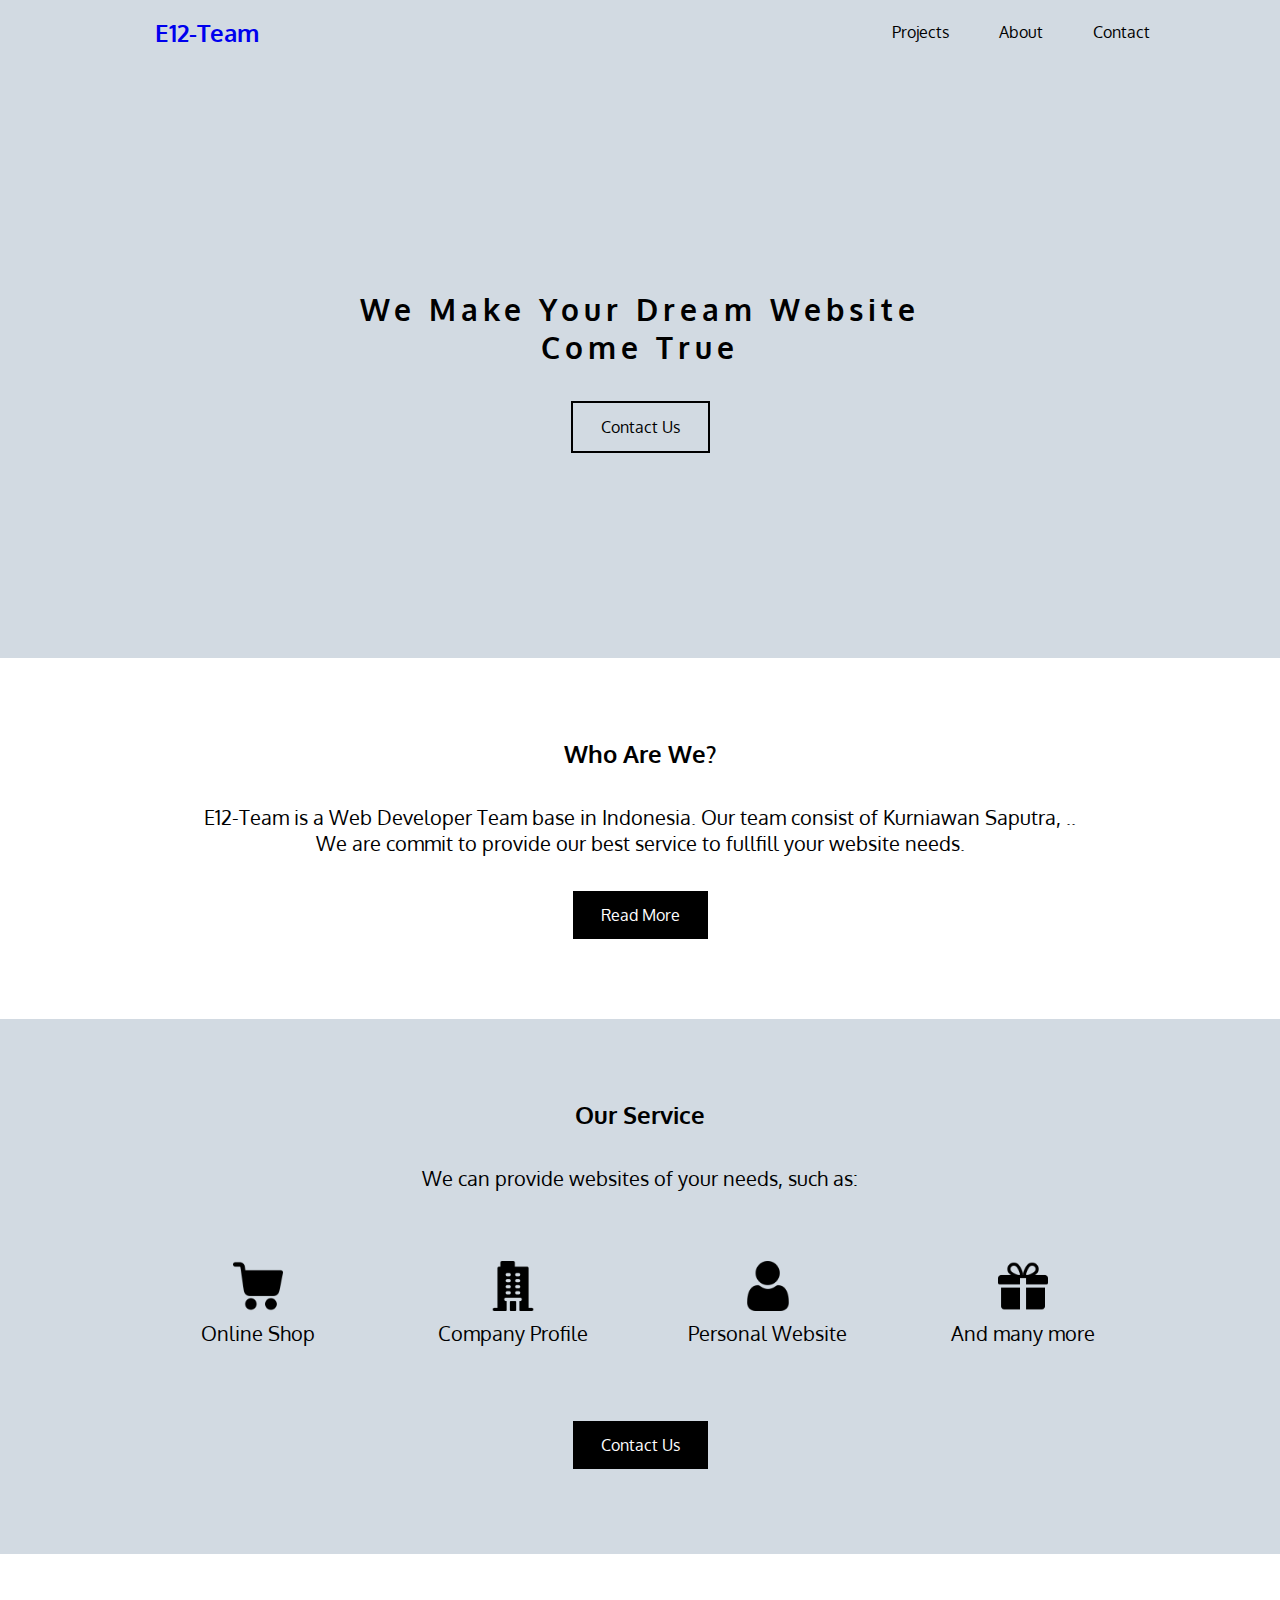
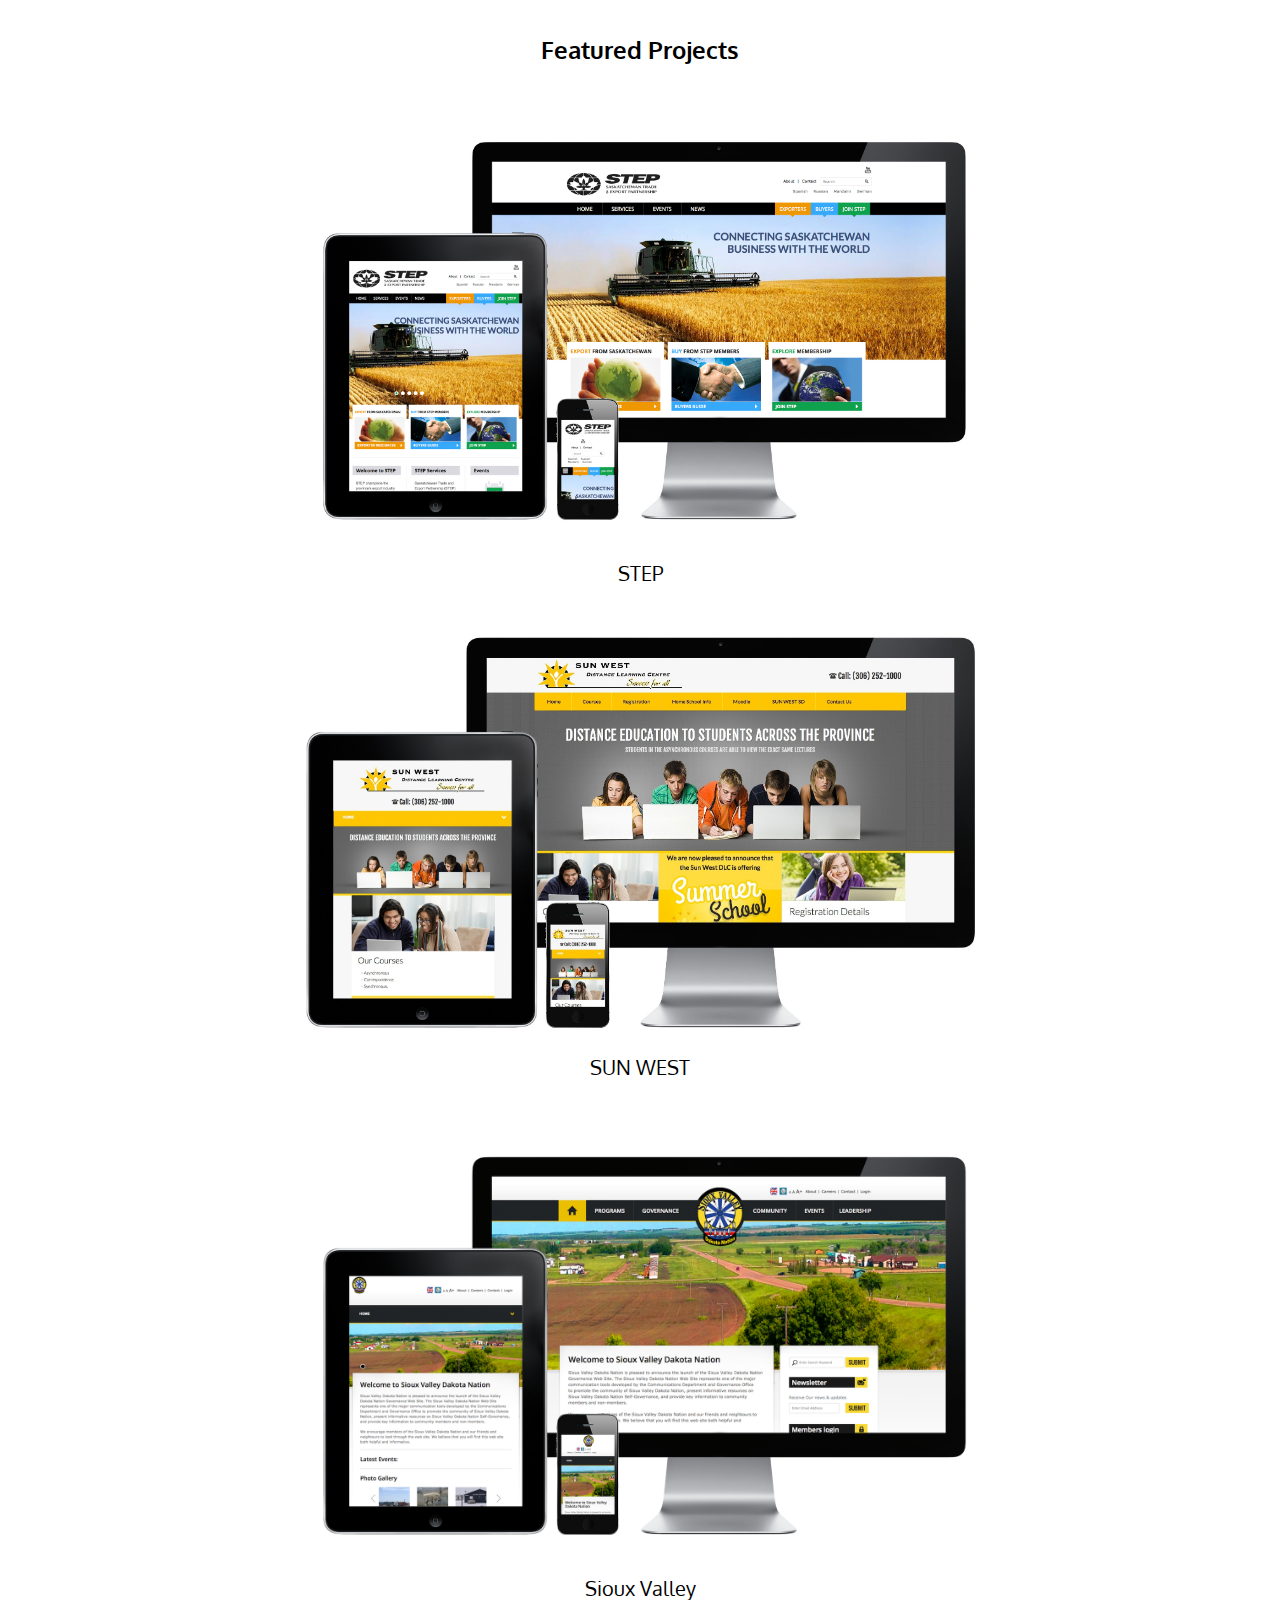
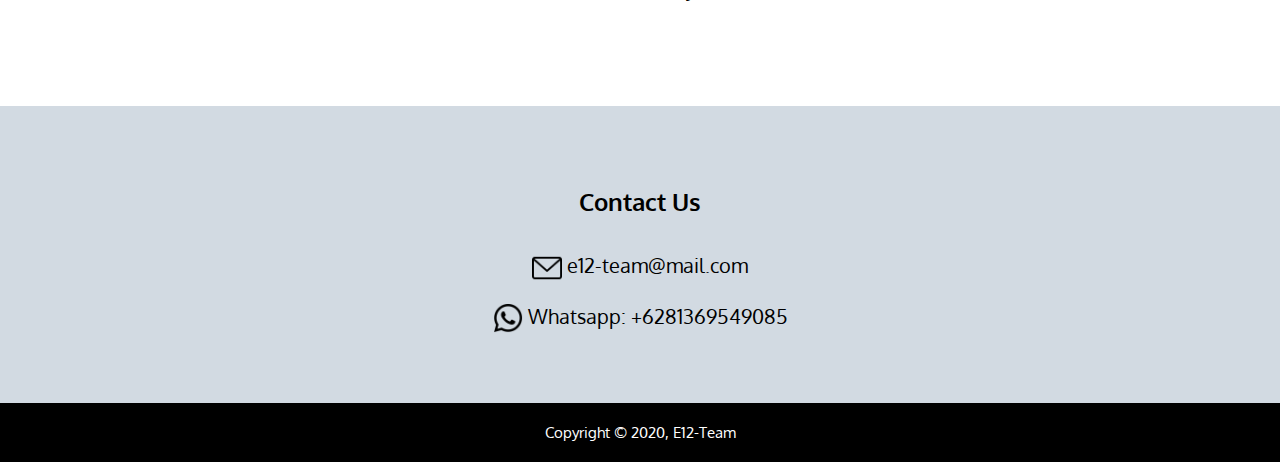
==== index.html @ aab01b85 "menambahkan file" ====
<!DOCTYPE html>
<html lang="en">

<head>
    <meta charset="UTF-8">
    <meta name="viewport" content="width=device-width, initial-scale=1.0">
    <title>Document</title>
    <link rel="stylesheet" href="style.css">
</head>

<body>
    <header>
        <div class="container">
            <div class="header-left">
                <a href="index.html">E12-Team</a>
            </div>
            <div class="header-right">
                <a href="#project">Projects</a>
                <a href="about.html">About</a>
                <a href="#contact">Contact</a>
            </div>
        </div>
    </header>

    <main>
        <div class="top-wrapper">
            <div class="container">
                <h1>We Make Your Dream Website
                    <br>
                    Come True
                </h1>
                <a href="#contact"><button type="button" class="btn contact">Contact Us</button></a>
            </div>
        </div>

        <div class="main-wrapper">
            <div class="container">
                <div class="heading">
                    <h2>Who Are We?</h2>
                </div>
                <p>E12-Team is a Web Developer Team base in Indonesia. Our team consist of Kurniawan Saputra, ..</p>
                <p>We are commit to provide our best service to fullfill your website needs.</p>
                <a href="about.html"><button type="button" class="btn-more more">Read More</button></a>
            </div>
        </div>

        <div class="secondary-wrapper">
            <div class="container">
                <div class="heading">
                    <h2>Our Service</h2>
                </div>
                <p>We can provide websites of your needs, such as:</p>
                <div class="services">
                    <div class="service">
                        <div class="service-img">
                            <img src="images/shopping-cart.png" alt="">
                        </div>
                        <p class="name">Online Shop</p>
                    </div>

                    <div class="service">
                        <div class="service-img">
                            <img src="images/company.png" alt="">
                        </div>
                        <p class=" name">Company Profile</p>
                    </div>


                    <div class="service">
                        <div class="service-img">
                            <img src="images/user (2).png" alt="">
                        </div>
                        <p class="name">Personal Website</p>
                    </div>

                    <div class="service">
                        <div class="service-img">
                            <img src="images/gift.png" alt="">
                        </div>
                        <p class="name">And many more</p>
                    </div>
                </div>
                <a href="#contact"><button type="button" class="btn-more more">Contact Us</button></a>
            </div>
        </div>

        <div class="bottom-wrapper" id="project">
            <div class="container">
                <div class="heading">
                    <h2>Featured Projects</h2>
                </div>
                <div class="projects">
                    <div class="project">
                        <div class="project-img">
                            <img src="images/STEP2.jpg" alt="">
                        </div>
                        <p class="project-name">STEP</p>
                    </div>

                    <div class="project">
                        <div class="project-img">
                            <img src="images/sunwest.jpg" alt="">
                        </div>
                        <p class="project-name">SUN WEST</p>
                    </div>

                    <div class="project">
                        <div class="project-img">
                            <img src="images/svdn.png" alt="">
                        </div>
                        <p class="project-name">Sioux Valley</p>
                    </div>
                </div>
            </div>
        </div>
        <div class="contact-wrapper" id="contact">
            <div class="container">
                <div class="heading">
                    <h2>Contact Us</h2>
                </div>
                <div class="contact-us">
                    <p><img src="images/envelope.png" alt="" width="30" height="30" style="vertical-align:middle">
                        e12-team@mail.com</p>
                    <br>
                    <p><img src="images/whatsapp.png" alt="" width="30" height="30" style="vertical-align:middle">
                        Whatsapp: +6281369549085</p>
                </div>
            </div>
        </div>

    </main>

    <footer>
        <p class="text-footer">Copyright &#169; 2020, E12-Team</p>
    </footer>
</body>

</html>
---- style.css ----
@import url("https://fonts.googleapis.com/css?family=Oxygen&display=swap");

* {
    margin: 0px;
    font-family: 'Oxygen';
}

a {
    text-decoration: none;
}

.container {
    width: 1020px;
    margin: 0 auto;
}

header {
    height: 65px;
    width: 100%;
    background-color: #d2dae2;
    position: fixed;
    top: 0px;
    z-index: 10;
}

.header-left {
    line-height: 65px;
    padding: 0 25px;
    color: black;
    font-size: 24px;
    font-weight: bolder;
    float: left;
}


.header-right {
    float: right;
    margin-right: -25px;
}

.header-right a:hover {
    background-color: white;
}

.header-right a {
    line-height: 65px;
    padding: 0 25px;
    color: black;
    display: block;
    float: left;
    transition: all 0.5s;
}

.top-wrapper {
    width: 100%;
    padding: 290px 0 100px 0;
    background-color: #d2dae2;
    background-size: cover;
    color: black;
    text-align: center;
    height: 268px;
}

.top-wrapper h1 {
    font-size: 30px;
    letter-spacing: 5px;
    margin-bottom: 35px;
    font-weight: bolder;
}

.btn {
    border: 2px solid black;
    background-color: #d2dae2;
    color: black;
    padding: 14px 28px;
    font-size: 16px;
    cursor: pointer;
}

.contact {
    border-color: black;
    color: black;
}

.contact:hover {
    background-color: black;
    color: #d2dae2;
}

.main-wrapper {
    padding-bottom: 80px;
    padding-left: 5%;
    padding-right: 5%;
    background-color: white;
    text-align: center;
}

.main2-wrapper {
    padding-top: 60px;
    padding-bottom: 750px;
    padding-left: 5%;
    padding-right: 5%;
    background-color: white;
    text-align: center;
}

.heading {
    padding-top: 80px;
    padding-bottom: 35px;
    color: black;
}


.secondary-wrapper {
    padding-bottom: 85px;
    padding-left: 5%;
    padding-right: 5%;
    background-color: #d2dae2;
    text-align: center;
}


.heading h2 {
    font-weight: bolder;
}

.service {
    float: left;
    width: 25%;
}

.service-img {
    position: relative;
    margin-top: 70px;
}

.service-img img {
    width: 50px;
}

.name {
    width: 80%;
    display: inline-block;
    margin-top: 5px;
    font-size: 20px;
    color: black;
}

p {
    font-size: 20px;
    color: black;
}

.btn-more {
    background-color: black;
    color: white;
    padding: 14px 28px;
    font-size: 16px;
    cursor: pointer;
    border: none;
    position: relative;
    transition-duration: 0.4s;
    overflow: hidden;
}

.more {
    margin-top: 35px;
    color: white;
}

.more:after {
    content: "";
    background: #d2dae2;
    display: block;
    position: absolute;
    padding-top: 300%;
    padding-left: 350%;
    margin-left: -30px !important;
    margin-top: -120%;
    opacity: 0;
    transition: all 0.8s
}

.more:active:after {
    padding: 0;
    margin: 0;
    opacity: 1;
    transition: 0s;
}

.bottom-wrapper {
    padding-bottom: 70px;
    padding-left: 5%;
    padding-right: 5%;
    background-color: white;
    text-align: center;
}

.project-img {
    position: relative;
}

.project-img img {
    width: 700px;
}

.project-name {
    margin-bottom: 35px;
}


.contact-wrapper {
    background-color: #d2dae2;
    text-align: center;
    padding-left: 5%;
    padding-right: 5%;
    padding-bottom: 70px;
}

footer {
    padding: 20px;
    background-color: black;
    text-align: center;
}

.text-footer {
    color: white;
    font-size: 15px;
}

.profile {
    float: left;
    width: 33.33%;
    padding-top: 80px;

}

.profile-img {
    position: relative;
}

.profile-img img {
    border-radius: 50%;
    width: 200px;
}

.name {
    width: 80%;
    display: inline-block;
    margin-top: 5px;
    font-size: 20px;
    color: black;
    margin-bottom: 40px;
}
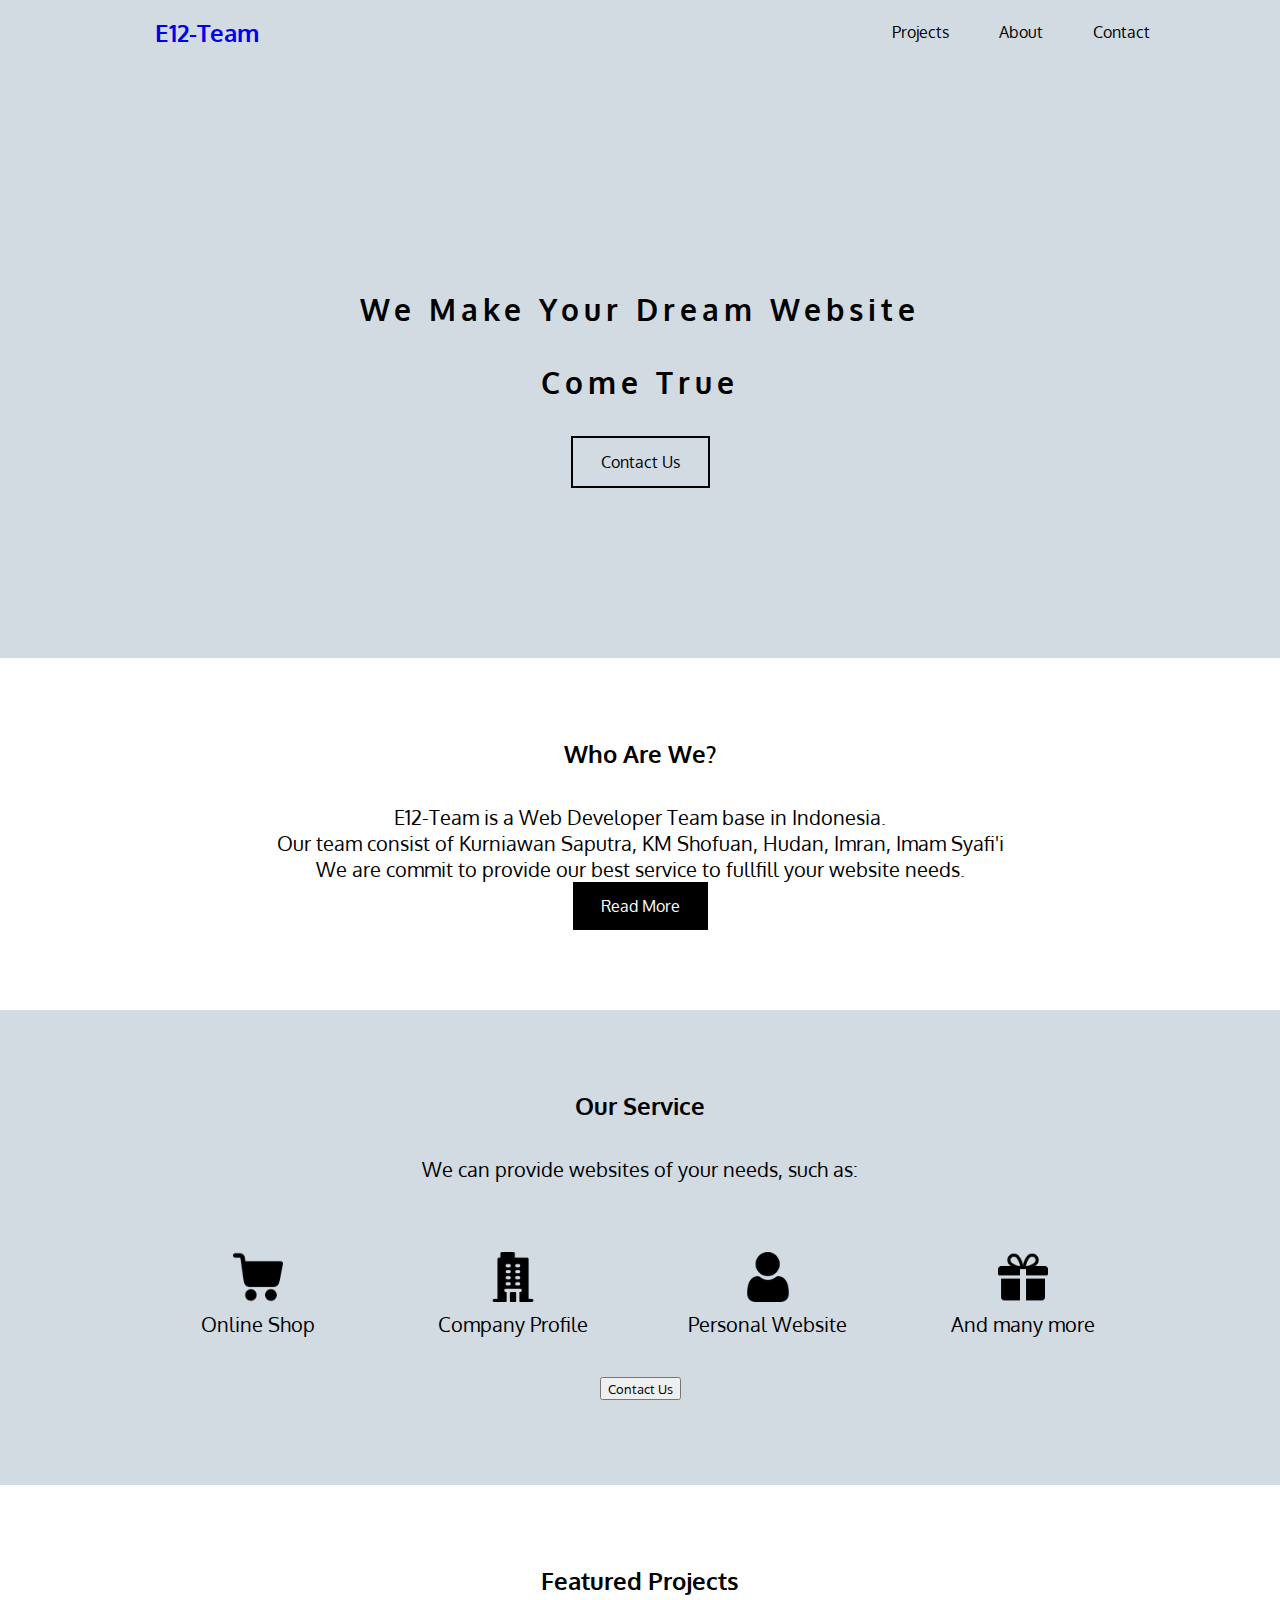
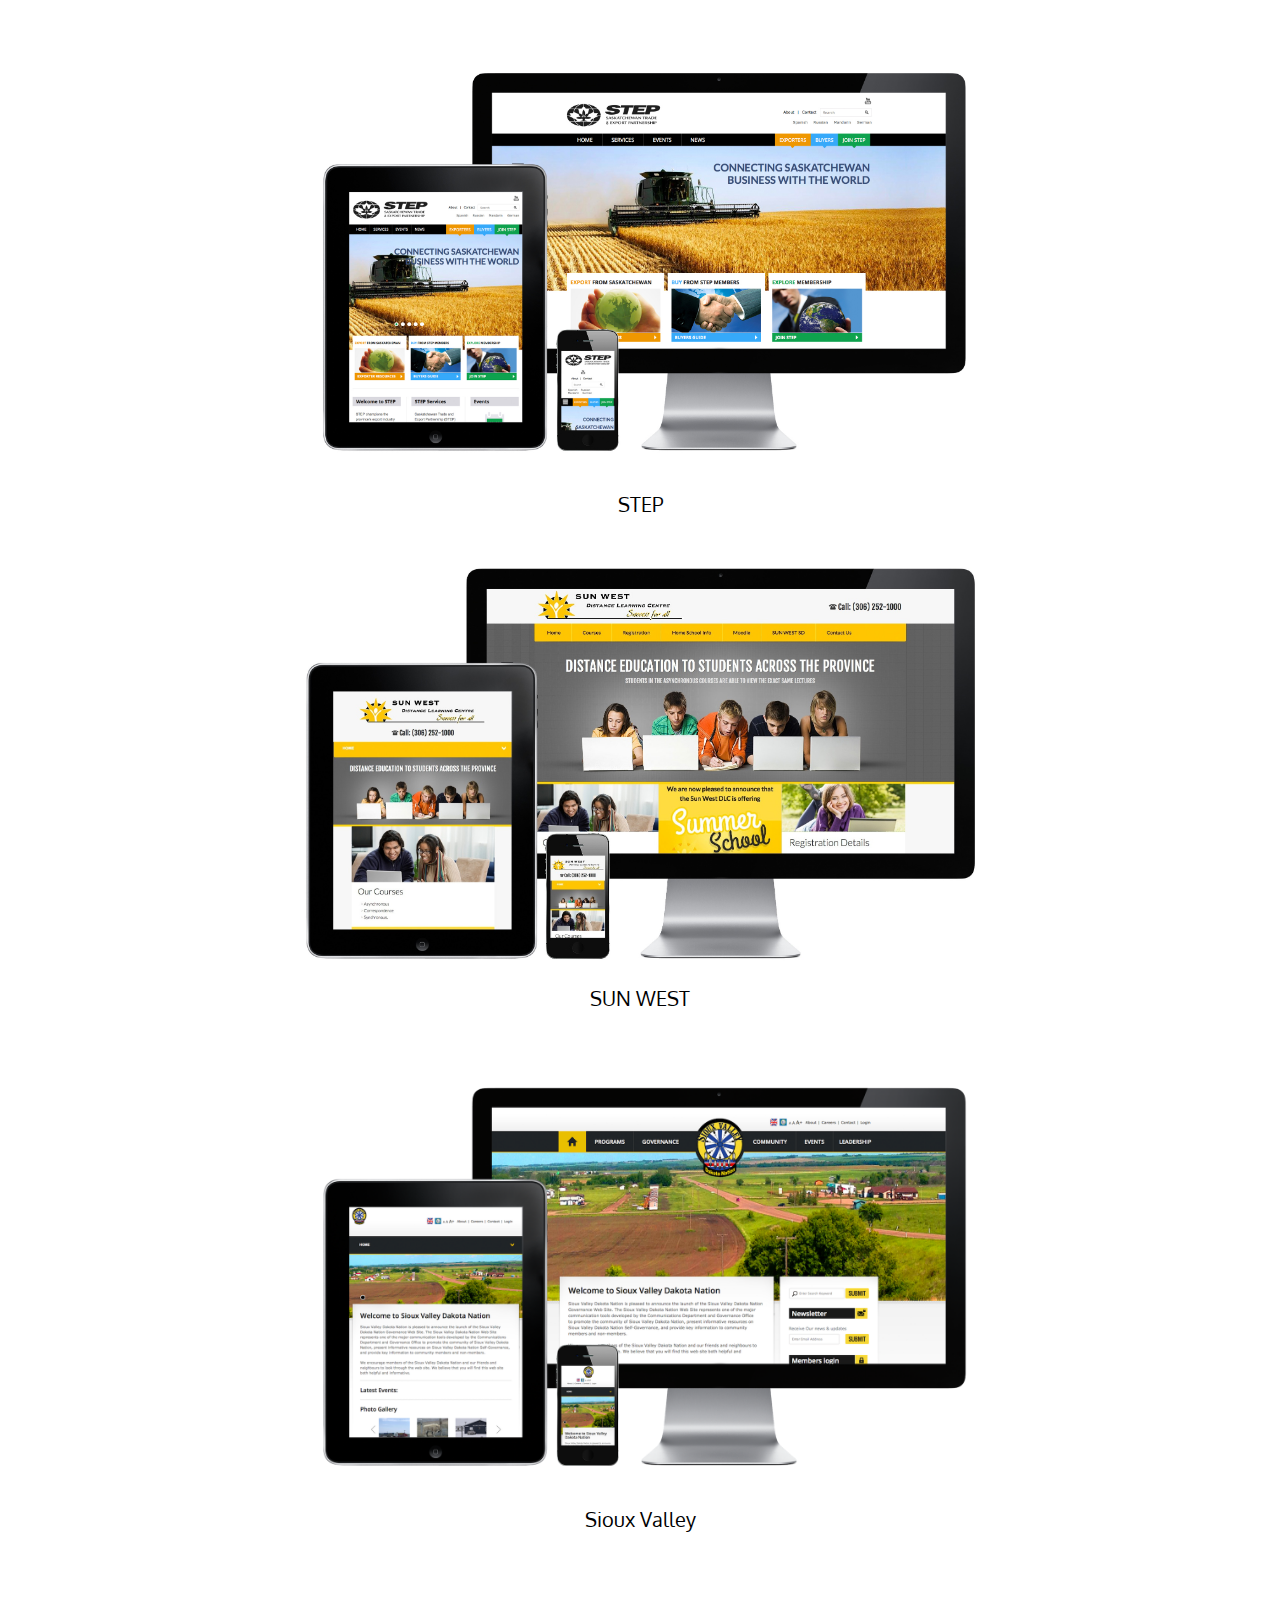
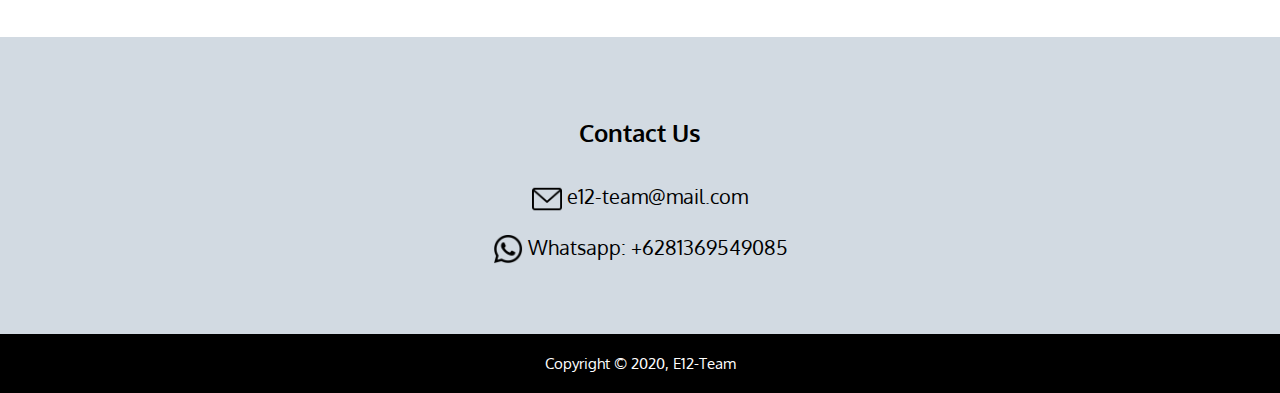
==== commit 83348460: "Merge pull request #6 from hudannasrullah/patch-3" ====
--- a/index.html
+++ b/index.html
@@ -4,8 +4,9 @@
 <head>
     <meta charset="UTF-8">
     <meta name="viewport" content="width=device-width, initial-scale=1.0">
-    <title>Document</title>
+    <title>E12 Team</title>
     <link rel="stylesheet" href="style.css">
+    <link rel="stylesheet" href="responsive.css">
 </head>
 
 <body>
@@ -25,10 +26,10 @@
     <main>
         <div class="top-wrapper">
             <div class="container">
-                <h1>We Make Your Dream Website
-                    <br>
-                    Come True
-                </h1>
+                <div class="top-title">
+                    <h1>We Make Your Dream Website</h1>
+                    <h1 class="bot-title">Come True</h1>  
+                </div> 
                 <a href="#contact"><button type="button" class="btn contact">Contact Us</button></a>
             </div>
         </div>
@@ -38,9 +39,10 @@
                 <div class="heading">
                     <h2>Who Are We?</h2>
                 </div>
-                <p>E12-Team is a Web Developer Team base in Indonesia. Our team consist of Kurniawan Saputra, ..</p>
+                <p>E12-Team is a Web Developer Team base in Indonesia. </p>
+                <p>Our team consist of Kurniawan Saputra, KM Shofuan, Hudan, Imran, Imam Syafi'i</p>  
                 <p>We are commit to provide our best service to fullfill your website needs.</p>
-                <a href="about.html"><button type="button" class="btn-more more">Read More</button></a>
+                <a href="about.html"><button type="button" class="btn-more">Read More</button></a>
             </div>
         </div>
 
@@ -80,7 +82,7 @@
                         <p class="name">And many more</p>
                     </div>
                 </div>
-                <a href="#contact"><button type="button" class="btn-more more">Contact Us</button></a>
+                <a href="#contact"><button type="button" class="btn-contact">Contact Us</button></a>
             </div>
         </div>
 
@@ -113,6 +115,7 @@
                 </div>
             </div>
         </div>
+
         <div class="contact-wrapper" id="contact">
             <div class="container">
                 <div class="heading">
@@ -135,4 +138,4 @@
     </footer>
 </body>
 
-</html>+</html>
